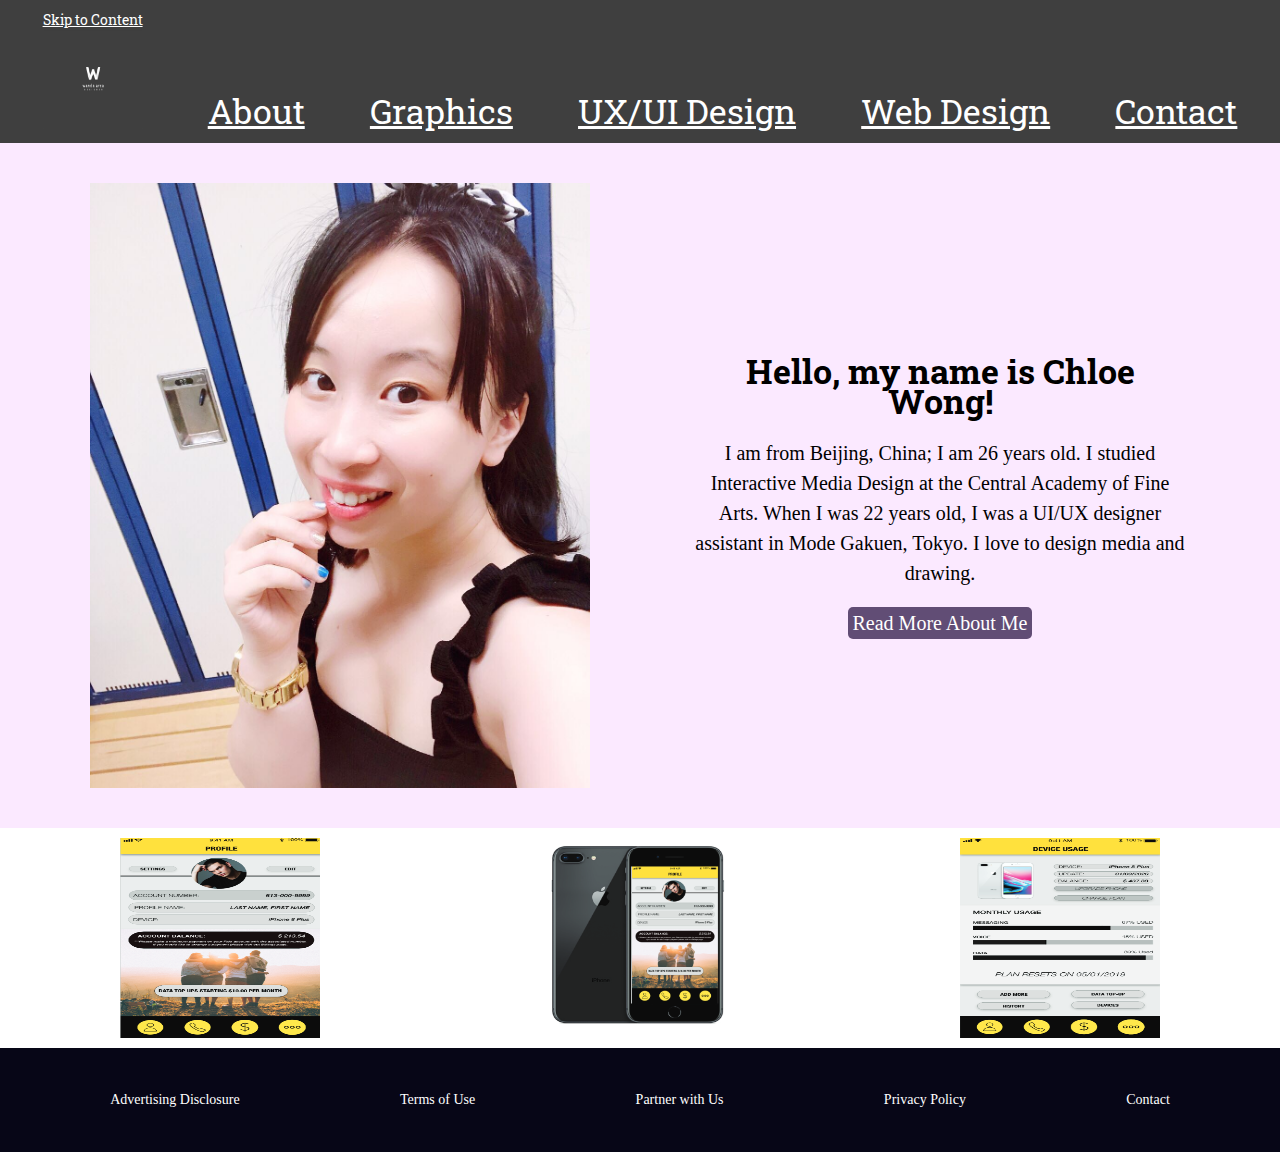
==== index.html @ 38d25d15 "Update index.html" ====
<!DOCTYPE html>
<html lang="en">

<head>
    <meta charset="UTF-8">
    <title>index</title>
    <link rel="stylesheet" href="css/style.css">
</head>

<body>
    <!-- partial:index.partial.html -->
    <div class='navBar gray' role='navigation'>
        <div id='navigationIcon'>
            <a href='#homeTitle'>Skip to Content</a>
            <a href="index.html"><img src="images/11.jpg" alt="Chloe Wong Logo"></a>
        </div>
        <a href='about.html'>About</a>
        <a href='graphics.html'>Graphics</a>
        <a href='tattoos.html'>UX/UI Design</a>
        <a href='fashion.html'>Web Design</a>
        <a href='contact.html'>Contact</a>
    </div>

    <div class='mainContentRow pink' role='main'>
        <div id='profilePicture'>
            <img src="images/1.jpg" alt="Chloe Wong Portrait">
        </div>
        <div id='profileText'>
            <h1 id='homeTitle'>Hello, my name is Chloe Wong!</h1>
            <p>I am from Beijing, China; I am 26 years old. I studied Interactive Media Design at the Central Academy of Fine Arts. When I was 22 years old, I was a UI/UX designer assistant in Mode Gakuen, Tokyo. I love to design media and drawing.</p>
            <a class='specialButton'>Read More About Me</a>
        </div>
    </div>

    <div class='imageDisplayRow' role="complementary">
        <img src="images/610.png" alt="Example Image">
        <img src="images/711.png" alt="Example Image">
        <img src="images/5.png" alt="Example Image">
    </div>

    <div class='footer' role="contentinfo">
        <div class='footerText'>
            <p>Advertising Disclosure</p>
            <p>Terms of Use</p>
            <p>Partner with Us</p>
            <p>Privacy Policy</p>
            <p>Contact</p>
        </div>
       
    </div>
    <!-- partial -->

</body>

</html>
---- css/style.css ----
@import url('https://fonts.googleapis.com/css?family=Roboto+Slab&display=swap');

html {
    font-size: 62.5%;
}

body {
    font-size: 1.4rem;
    margin: 0;
}

h1 {
    font-size: 3.4rem;
    font-family: "Roboto Slab";
}

.navBar {
    display: flex;
    justify-content: space-around;
    padding: 1rem;
    align-items: flex-end;
    flex-wrap: wrap;
}

.navText {
    color: white;
    font-size: 3.4rem;
    font-family: "Roboto Slab";
}

.navBar a {
    color: white;
    font-size: 3.4rem;
    text-decoration: underline;
    font-family: "Roboto Slab";
    transition: all .2s ease-in-out;
}

.navBar a:hover {
    text-decoration: none;
    transform: scale(1.1);
}

.gray {
    background-color: #3f3f3f;
}

.pink {
    background-color: #fbe9ff;
}

.mainContentRow {
    display: flex;
    justify-content: space-around;
    padding: 4rem;
    flex-wrap: wrap;
}

#navigationIcon {
    display: flex;
    flex-direction: column;
}

#navigationIcon a {
    font-size: 1.4rem;
}

#profilePicture {
    display: flex;
    justify-content: center;
    width: 50rem;
    margin: auto;
}

#profilePicture :hover{
    -webkit-animation: wiggle 0.25s infinite;
}

@keyframes wiggle {
    0% {
        -moz-transform: rotate(-1deg);
    }
    50% {
        -moz-transform: rotate(1deg);
    }
}

#profileText {
    text-align: center;
    font-size: 2rem;
    width: 50rem;
    margin: auto;
    line-height: 1.5em;
}

.specialButton {
    background-color: #614d75;
    color: white;
    padding: 0.5rem;
    border-radius: 0.5rem;
}


#profilePicture img {
    width: 100%;
    height: 100%;
}


.imageDisplayRow img {

    width: 20rem;
    height: 20rem;

}

#navigationIcon img {
    width: 10rem;
    height: 10rem;
}

.aboutProfile img {
    width: 100%;
    height: 100%;
}





.imageDisplayRow {
    flex-wrap: wrap;
    display: flex;
    justify-content: space-around;
    padding: 1rem;
    align-items: flex-end;
}

.footer {
    color: white;
    background-color: #070617;
    padding: 3rem;
}

.footerText {
    display: flex;
    justify-content: space-around;
}

.footerLinks {
    display: flex;
    justify-content: flex-start;
}

.footerLinks img {
    margin: 0.5rem;
}

#aboutRow {
    display: flex;
    justify-content: space-around;
    font-size: 1.8rem;
    padding: 2rem;
    line-height: 1.5em;
}

.aboutProfile {
    width: 50rem;
    margin: auto;
}

.aboutLinksRow {
    width: 100rem;
    margin: auto;
}

.aboutLinksRow h1 {
    font-size: 2.4rem;
}

.aboutLink {
    text-align: center;
    padding: 0.5rem;
    margin: 1rem;
}

#graphicsRow {
    display: flex;
    justify-content: space-around;
    flex-wrap: wrap;
    margin: 1rem;
    padding: 1rem;
}

#graphicsTitle {
    text-align: center;
}

#graphicsRow img {
    margin: auto;
    padding: 1rem;
    width: 50rem;
    height: 50rem;
}

#graphicsRow img:hover{
    -webkit-animation: wiggle 0.25s infinite;
}

#tattoosRow {
    padding: 1rem;
    margin: 1rem;
    display: flex;
    flex-direction: column;
}

.tattooContainer {
    display: flex;
    justify-content: space-around;
    margin: 1rem;

}

.tattooContainer img {

    width: 50rem;
    height: 50rem;
    margin: auto;
}

.footerLinks img {
    width: 5rem;
    height: 5rem;
    margin: auto;

}

.tattooContainer a {
    color: #cb8300;
    font-size: 2.4rem;
}

.tattooInfoBox {
    text-align: center;
    font-size: 1.8rem;
    margin: auto;
    width: 100rem;
}

#fashionRow {
    padding: 1rem;
    margin: 1rem;
    display: flex;
    flex-direction: column;
}

#contactRow {
    text-align: center;
    font-size: 1.8rem;
}

input[type=text],
select,
textarea {
    width: 100%;
    padding: 1.2rem;
    border: 0.1rem solid #ccc;
    border-radius: 0.4rem;
    box-sizing: border-box;
    margin-top: 0.6rem;
    margin-bottom: 1.6rem;
    resize: vertical;
    font-size: 1.6rem;
}

input[type=submit] {
    background-color: #4CAF50;
    color: white;
    padding: 1.2rem 2.0rem;
    border: none;
    border-radius: 0.4rem;
    cursor: pointer;
    font-size: 2.4rem;
}

input[type=submit]:hover {
    background-color: #45a049;
    font-size: 2.4rem;
}

.container {
    border-radius: 1rem;
    background-color: #f2f2f2;
    width: 50%;
    margin: auto;
    margin-top: 1rem;
    margin-bottom: 1rem;
    padding: 1rem;
    font-size: 2.4rem;
}
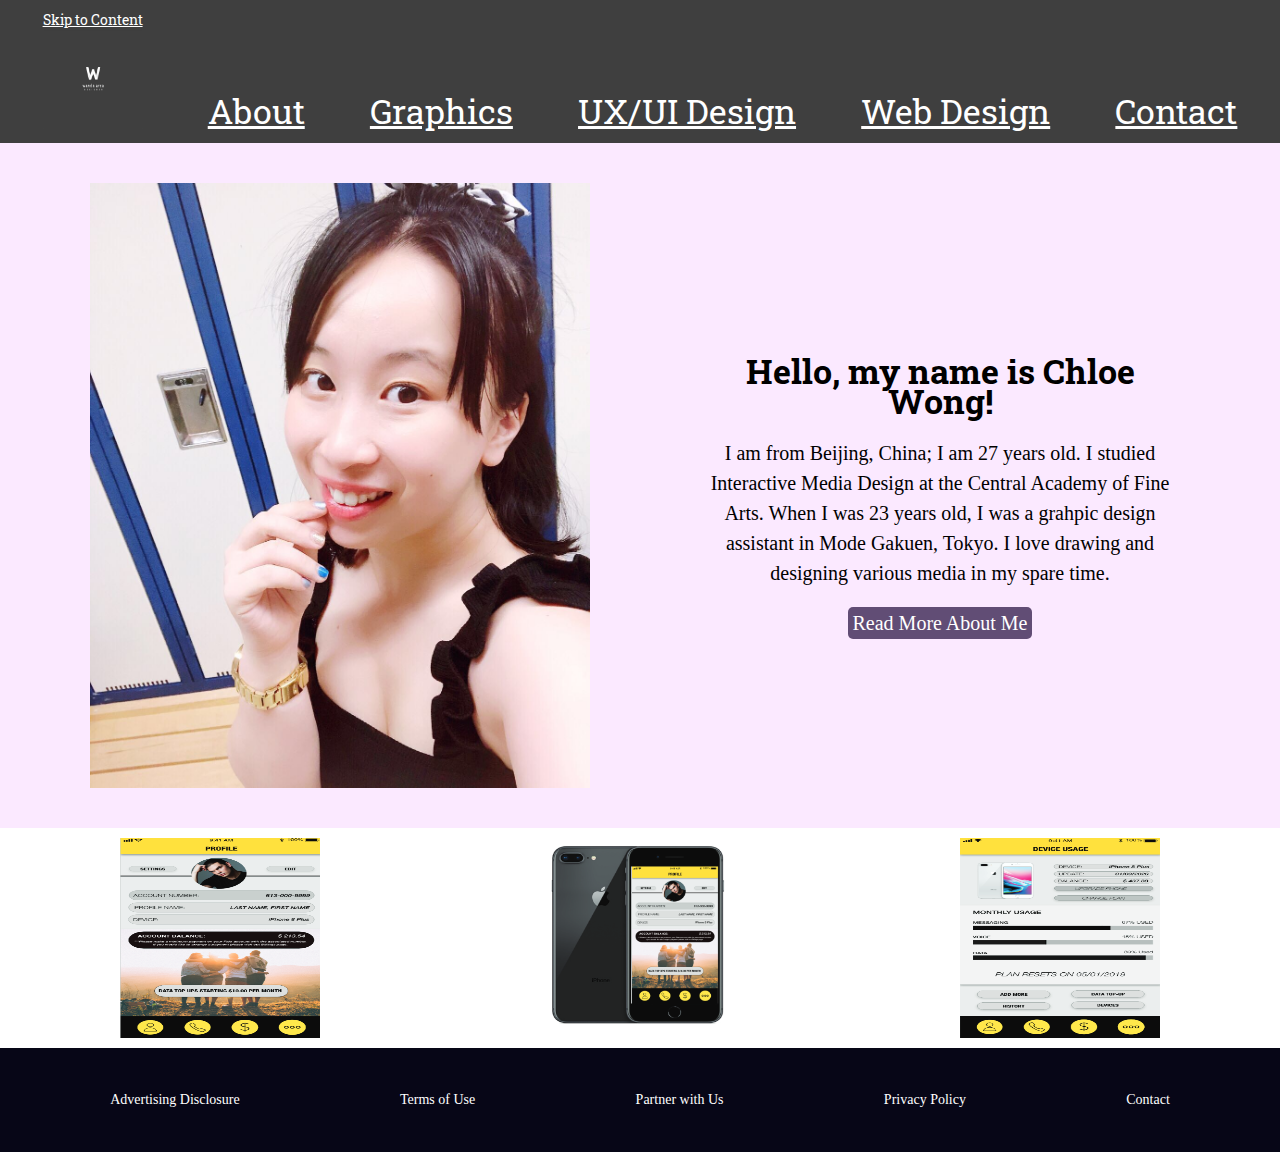
==== commit 8429e9c3: "Update index.html" ====
--- a/index.html
+++ b/index.html
@@ -27,7 +27,7 @@
         </div>
         <div id='profileText'>
             <h1 id='homeTitle'>Hello, my name is Chloe Wong!</h1>
-            <p>I am from Beijing, China; I am 26 years old. I studied Interactive Media Design at the Central Academy of Fine Arts. When I was 22 years old, I was a UI/UX designer assistant in Mode Gakuen, Tokyo. I love to design media and drawing.</p>
+            <p>I am from Beijing, China; I am 27 years old. I studied Interactive Media Design at the Central Academy of Fine Arts. When I was 23 years old, I was a grahpic design assistant in Mode Gakuen, Tokyo. I love drawing and designing various media in my spare time.</p>
             <a class='specialButton'>Read More About Me</a>
         </div>
     </div>
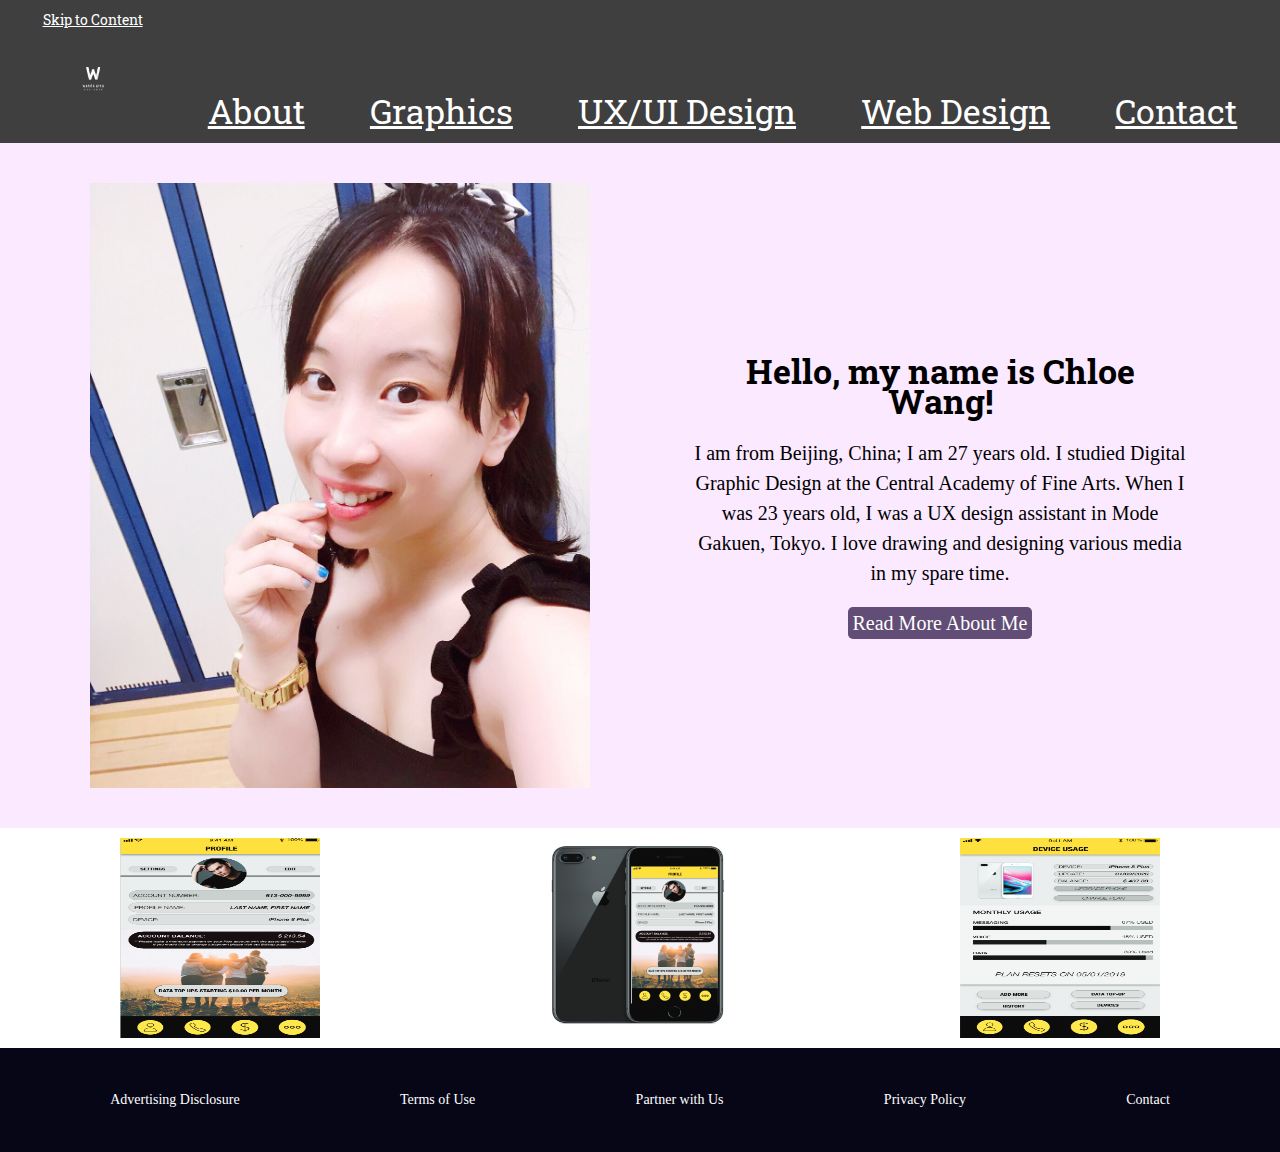
==== commit 7b564afd: "I changed the words" ====
--- a/index.html
+++ b/index.html
@@ -3,7 +3,7 @@
 
 <head>
     <meta charset="UTF-8">
-    <title>index</title>
+    <title>Home</title>
     <link rel="stylesheet" href="css/style.css">
 </head>
 
@@ -16,8 +16,8 @@
         </div>
         <a href='about.html'>About</a>
         <a href='graphics.html'>Graphics</a>
-        <a href='tattoos.html'>UX/UI Design</a>
-        <a href='fashion.html'>Web Design</a>
+        <a href='UXUIDesign.html'>UX/UI Design</a>
+        <a href='WebDesign.html'>Web Design</a>
         <a href='contact.html'>Contact</a>
     </div>
 
@@ -26,8 +26,8 @@
             <img src="images/1.jpg" alt="Chloe Wong Portrait">
         </div>
         <div id='profileText'>
-            <h1 id='homeTitle'>Hello, my name is Chloe Wong!</h1>
-            <p>I am from Beijing, China; I am 27 years old. I studied Interactive Media Design at the Central Academy of Fine Arts. When I was 23 years old, I was a grahpic design assistant in Mode Gakuen, Tokyo. I love drawing and designing various media in my spare time.</p>
+            <h1 id='homeTitle'>Hello, my name is Chloe Wang!</h1>
+            <p>I am from Beijing, China; I am 27 years old. I studied Digital Graphic Design at the Central Academy of Fine Arts. When I was 23 years old, I was a UX design assistant in Mode Gakuen, Tokyo. I love drawing and designing various media in my spare time.</p>
             <a class='specialButton'>Read More About Me</a>
         </div>
     </div>
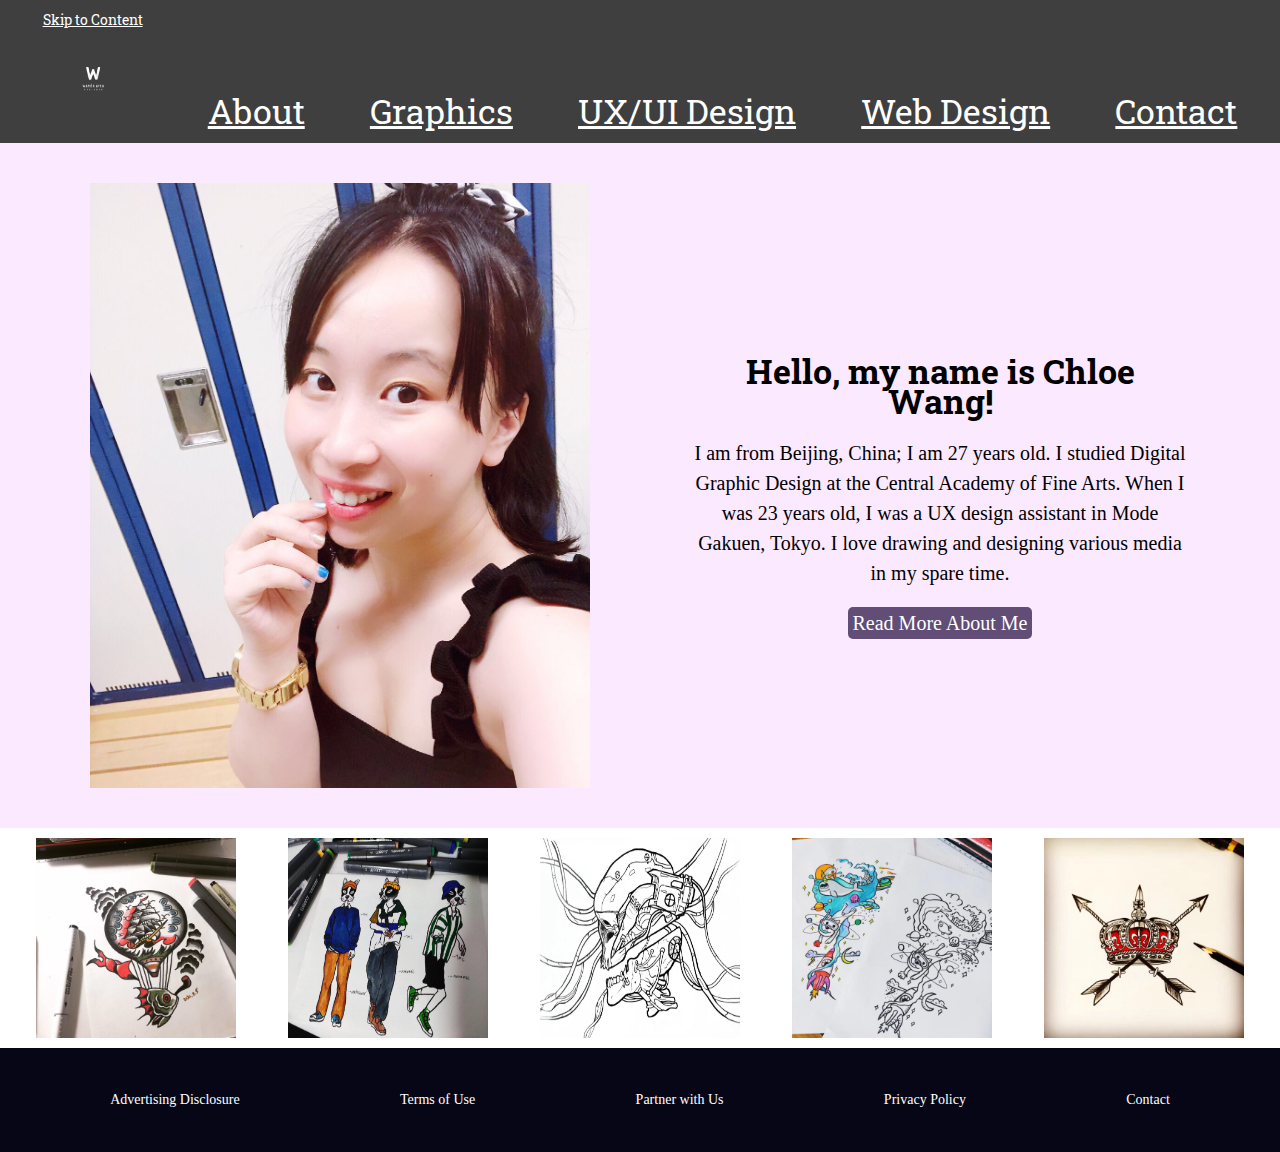
==== commit a893cb41: "Update index.html" ====
--- a/index.html
+++ b/index.html
@@ -33,9 +33,11 @@
     </div>
 
     <div class='imageDisplayRow' role="complementary">
-        <img src="images/610.png" alt="Example Image">
-        <img src="images/711.png" alt="Example Image">
-        <img src="images/5.png" alt="Example Image">
+        <img src="images/draw2.jpg" alt="Example Image">
+        <img src="images/draw3.jpg" alt="Example Image">
+        <img src="images/draw4.jpg" alt="Example Image">
+        <img src="images/draw5.jpg" alt="Example Image">
+        <img src="images/draw6.jpg" alt="Example Image">
     </div>
 
     <div class='footer' role="contentinfo">
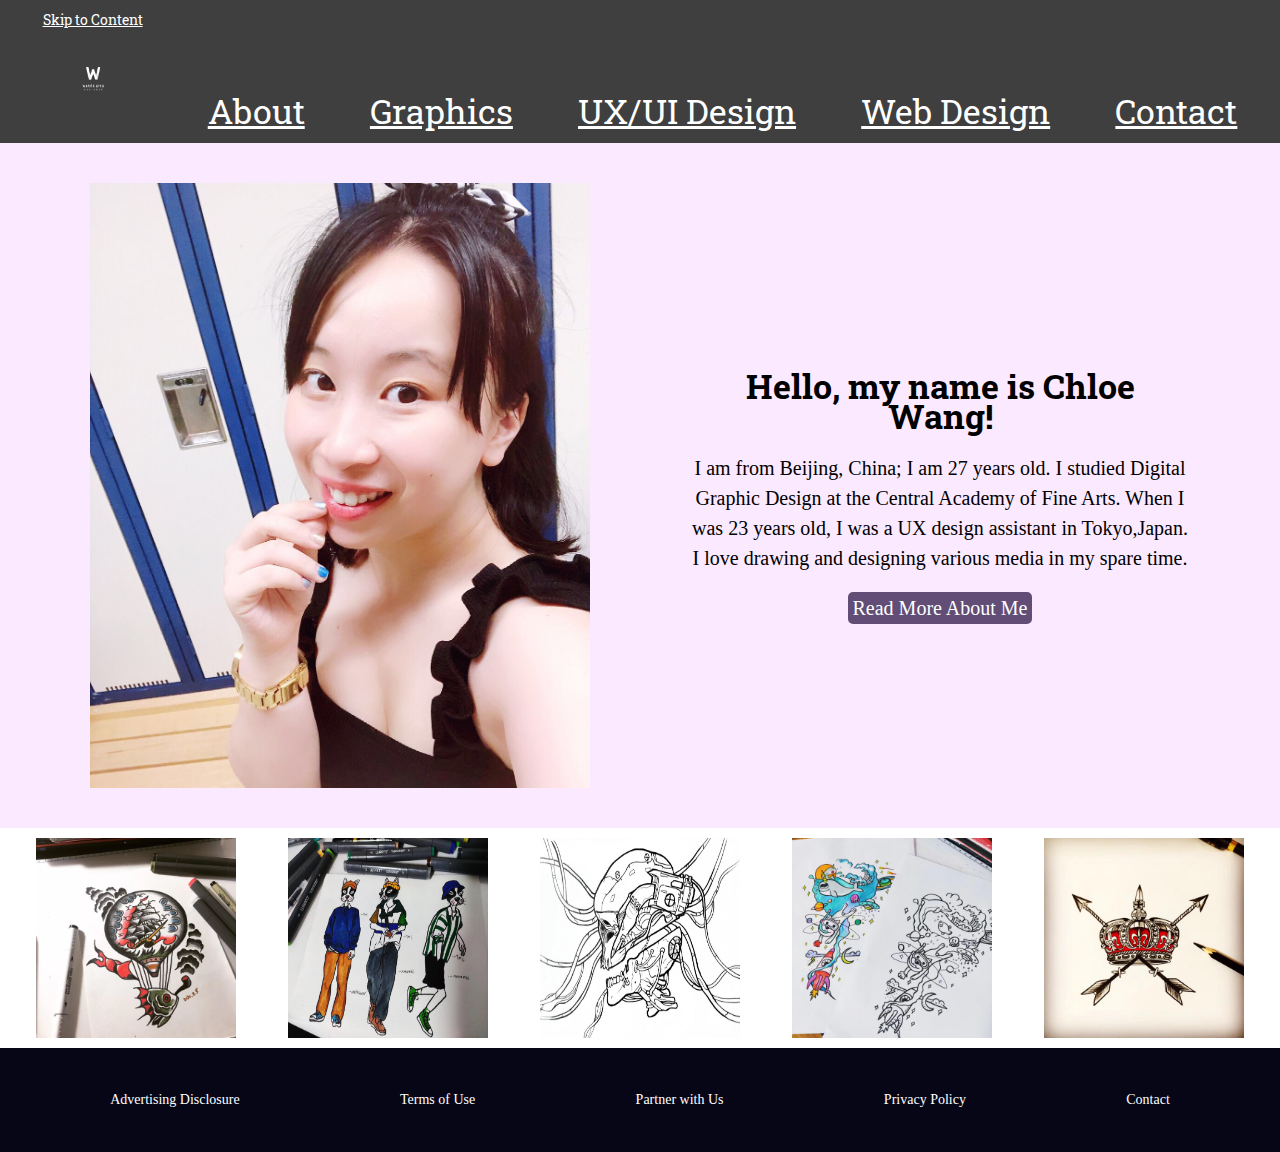
==== commit 2d97d145: "Update index.html" ====
--- a/index.html
+++ b/index.html
@@ -27,7 +27,7 @@
         </div>
         <div id='profileText'>
             <h1 id='homeTitle'>Hello, my name is Chloe Wang!</h1>
-            <p>I am from Beijing, China; I am 27 years old. I studied Digital Graphic Design at the Central Academy of Fine Arts. When I was 23 years old, I was a UX design assistant in Mode Gakuen, Tokyo. I love drawing and designing various media in my spare time.</p>
+            <p>I am from Beijing, China; I am 27 years old. I studied Digital Graphic Design at the Central Academy of Fine Arts. When I was 23 years old, I was a UX design assistant in Tokyo,Japan. I love drawing and designing various media in my spare time.</p>
             <a class='specialButton'>Read More About Me</a>
         </div>
     </div>
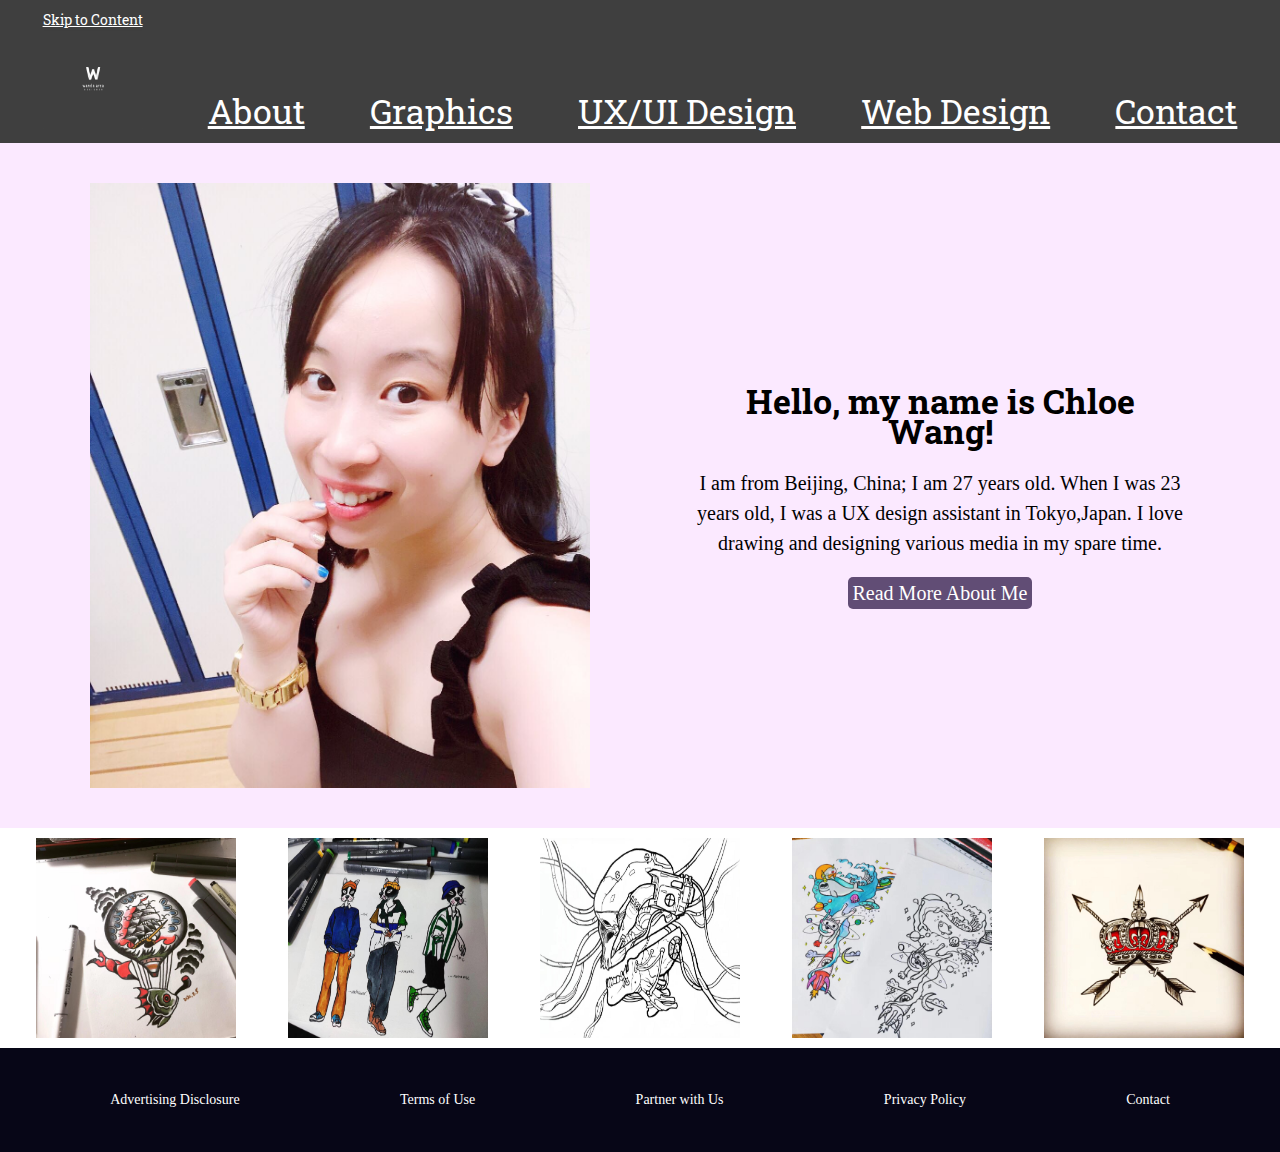
==== commit ee89cb63: "Update index.html" ====
--- a/index.html
+++ b/index.html
@@ -27,7 +27,7 @@
         </div>
         <div id='profileText'>
             <h1 id='homeTitle'>Hello, my name is Chloe Wang!</h1>
-            <p>I am from Beijing, China; I am 27 years old. I studied Digital Graphic Design at the Central Academy of Fine Arts. When I was 23 years old, I was a UX design assistant in Tokyo,Japan. I love drawing and designing various media in my spare time.</p>
+            <p>I am from Beijing, China; I am 27 years old. When I was 23 years old, I was a UX design assistant in Tokyo,Japan. I love drawing and designing various media in my spare time.</p>
             <a class='specialButton'>Read More About Me</a>
         </div>
     </div>
